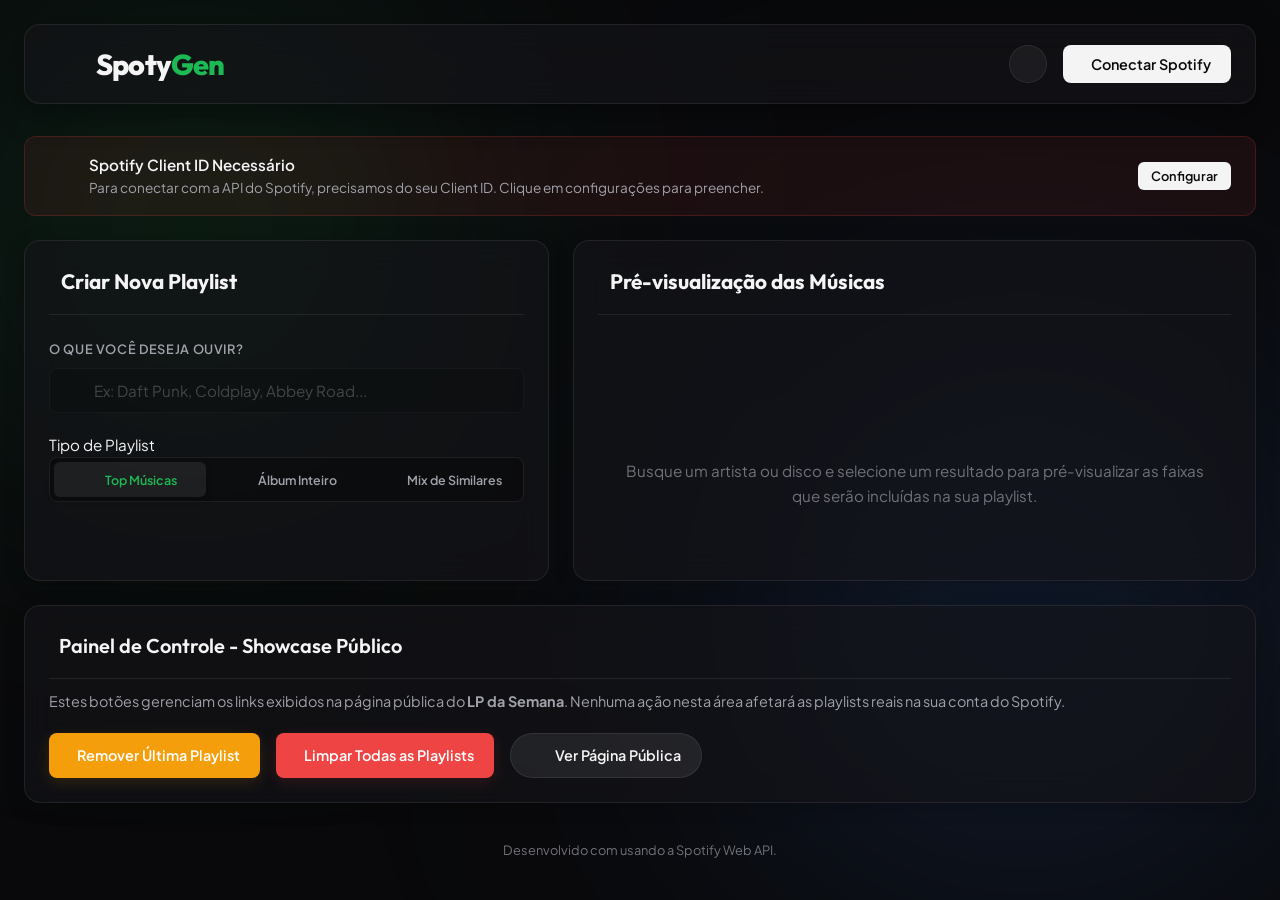
==== gerador.html @ fd851d61 "Rename showcase to index.html (public) and generator to gerador.html (private) and adjust URLs for c" ====
<!DOCTYPE html>
<html lang="pt-BR">
<head>
    <meta charset="UTF-8">
    <meta name="viewport" content="width=device-width, initial-scale=1.0">
    <title>Spotify Playlist Generator - Smart AI Music Curator</title>
    <meta name="description" content="Crie playlists incríveis no seu Spotify baseadas em seus artistas, cantores e discos favoritos com um clique.">
    <!-- Google Fonts -->
    <link rel="preconnect" href="https://fonts.googleapis.com">
    <link rel="preconnect" href="https://fonts.gstatic.com" crossorigin>
    <link href="https://fonts.googleapis.com/css2?family=Outfit:wght@300;400;500;600;700;800&family=Plus+Jakarta+Sans:wght@300;400;500;600;700;800&display=swap" rel="stylesheet">
    <!-- Lucide Icons (for beautiful icons) -->
    <script src="https://unpkg.com/lucide@latest"></script>
    <link rel="stylesheet" href="style.css">
</head>
<body>
    <!-- Background glowing auras -->
    <div class="glow-auras">
        <div class="aura aura-1"></div>
        <div class="aura aura-2"></div>
    </div>

    <div class="app-container">
        <!-- Header -->
        <header class="app-header">
            <div class="logo-area">
                <i data-lucide="music-4" class="spotify-green-text icon-logo"></i>
                <h1>Spoty<span>Gen</span></h1>
            </div>
            
            <div class="header-actions">
                <button id="btn-settings" class="btn-icon" title="Configurações do Client ID">
                    <i data-lucide="settings"></i>
                </button>
                <div id="user-profile" class="user-profile hidden">
                    <img id="user-avatar" src="" alt="Avatar" class="avatar">
                    <div class="user-info-text" style="display: flex; flex-direction: column; line-height: 1.2;">
                        <span id="user-name" style="font-weight: 600; font-size: 0.85rem;">Nome do Usuário</span>
                        <span id="user-email" style="font-size: 0.7rem; color: var(--text-muted);">email@exemplo.com</span>
                    </div>
                    <button id="btn-logout" class="btn-secondary btn-sm">Sair</button>
                </div>
                <button id="btn-login" class="btn-primary">
                    <i data-lucide="log-in"></i> Conectar Spotify
                </button>
            </div>
        </header>

        <!-- Main Content -->
        <main class="main-content">
            <!-- Setup & Config ID Alert Banner if not configured -->
            <div id="setup-banner" class="banner hidden">
                <div class="banner-content">
                    <i data-lucide="alert-circle" class="banner-icon"></i>
                    <div>
                        <h3>Spotify Client ID Necessário</h3>
                        <p>Para conectar com a API do Spotify, precisamos do seu Client ID. Clique em configurações para preencher.</p>
                    </div>
                </div>
                <button id="btn-setup-now" class="btn-primary btn-sm">Configurar</button>
            </div>

            <!-- Dashboard Grid -->
            <div class="dashboard-grid">
                <!-- Search & Options Panel -->
                <section class="panel glass-panel search-panel">
                    <div class="panel-header">
                        <i data-lucide="sparkles" class="spotify-green-text"></i>
                        <h2>Criar Nova Playlist</h2>
                    </div>

                    <div class="form-group">
                        <label for="search-input">O que você deseja ouvir?</label>
                        <div class="search-box">
                            <i data-lucide="search" class="search-icon"></i>
                            <input type="text" id="search-input" placeholder="Ex: Daft Punk, Coldplay, Abbey Road..." autocomplete="off" disabled>
                        </div>
                    </div>

                    <div class="options-group">
                        <label>Tipo de Playlist</label>
                        <div class="tabs">
                            <button class="tab-btn active" data-type="artist-top">
                                <i data-lucide="user"></i> Top Músicas
                            </button>
                            <button class="tab-btn" data-type="album">
                                <i data-lucide="disc"></i> Álbum Inteiro
                            </button>
                            <button class="tab-btn" data-type="artist-mix">
                                <i data-lucide="shuffle"></i> Mix de Similares
                            </button>
                        </div>
                    </div>

                    <div id="search-results-container" class="search-results-container hidden">
                        <label>Resultados da Busca</label>
                        <div id="search-results" class="search-results-list">
                            <!-- JS will populate results here -->
                        </div>
                    </div>

                    <div class="playlist-settings-group hidden" id="playlist-meta-settings">
                        <div class="form-group">
                            <label for="playlist-title">Nome da Playlist</label>
                            <input type="text" id="playlist-title" placeholder="Minha Playlist Gerada">
                        </div>
                        <div class="form-group">
                            <label for="playlist-desc">Descrição</label>
                            <textarea id="playlist-desc" rows="2" placeholder="Playlist criada automaticamente pelo SpotyGen."></textarea>
                        </div>
                        <button id="btn-generate-playlist" class="btn-success btn-full">
                            <i data-lucide="plus-circle"></i> Criar no Spotify
                        </button>
                    </div>
                </section>

                <!-- Preview Panel -->
                <section class="panel glass-panel preview-panel">
                    <div class="panel-header">
                        <i data-lucide="list-music" class="spotify-green-text"></i>
                        <h2>Pré-visualização das Músicas</h2>
                    </div>
                    
                    <div id="preview-placeholder" class="preview-placeholder">
                        <i data-lucide="music" class="placeholder-icon"></i>
                        <p>Busque um artista ou disco e selecione um resultado para pré-visualizar as faixas que serão incluídas na sua playlist.</p>
                    </div>

                    <div id="preview-content" class="preview-content hidden">
                        <div class="selected-item-card">
                            <img id="selected-item-img" src="" alt="Capa">
                            <div class="selected-item-info">
                                <span class="badge" id="selected-item-badge">Artista</span>
                                <h3 id="selected-item-title">Nome do Artista</h3>
                                <p id="selected-item-subtitle">Subtítulo ou info extra</p>
                            </div>
                        </div>

                        <div class="tracklist-container">
                            <div class="tracklist-header">
                                <span class="col-num">#</span>
                                <span class="col-title">Título</span>
                                <span class="col-album">Álbum</span>
                                <span class="col-duration"><i data-lucide="clock" class="icon-sm"></i></span>
                            </div>
                            <div id="track-list" class="track-list">
                                <!-- Track rows populated by JS -->
                            </div>
                        </div>
                </section>
            </div>

            <!-- Painel de Gerenciamento do Showcase Público -->
            <section class="panel glass-panel admin-panel" style="margin-top: 24px; padding: 24px;">
                <div class="panel-header" style="margin-bottom: 12px; display: flex; align-items: center; gap: 10px;">
                    <i data-lucide="lock" class="spotify-green-text"></i>
                    <h2 style="font-size: 1.25rem; font-weight: 600; margin: 0;">Painel de Controle - Showcase Público</h2>
                </div>
                <p style="color: var(--text-secondary); font-size: 0.9rem; margin-bottom: 20px; line-height: 1.5;">
                    Estes botões gerenciam os links exibidos na página pública do <strong>LP da Semana</strong>. Nenhuma ação nesta área afetará as playlists reais na sua conta do Spotify.
                </p>
                <div class="admin-actions" style="display: flex; gap: 16px; flex-wrap: wrap;">
                    <button id="btn-remove-last" class="btn-warning">
                        <i data-lucide="trash-2" class="icon-sm"></i> Remover Última Playlist
                    </button>
                    <button id="btn-clear-all" class="btn-danger">
                        <i data-lucide="alert-triangle" class="icon-sm"></i> Limpar Todas as Playlists
                    </button>
                    <a href="./" target="_blank" class="btn-secondary" style="text-decoration: none; display: inline-flex; align-items: center; justify-content: center; gap: 8px; font-weight: 600; padding: 10px 20px; border-radius: 500px; font-size: 0.9rem;">
                        <i data-lucide="external-link" style="width: 16px; height: 16px;"></i> Ver Página Pública
                    </a>
                </div>
            </section>
        </main>

        <!-- Footer -->
        <footer class="app-footer">
            <p>Desenvolvido com <i data-lucide="heart" class="heart-icon"></i> usando a Spotify Web API.</p>
        </footer>
    </div>

    <!-- Client ID Settings Modal -->
    <div id="settings-modal" class="modal-overlay hidden">
        <div class="modal glass-panel">
            <div class="modal-header">
                <h2>Configurações de Conexão</h2>
                <button id="btn-close-modal" class="btn-icon-close"><i data-lucide="x"></i></button>
            </div>
            <div class="modal-body">
                <p class="settings-help">Para permitir que o SpotyGen acesse o Spotify, você precisa registrar um App e informar o Client ID.</p>
                
                <div class="step-guide">
                    <h4>Como conseguir o Client ID:</h4>
                    <ol>
                        <li>Acesse o <a href="https://developer.spotify.com/dashboard" target="_blank" rel="noopener">Dashboard de Desenvolvedor do Spotify</a>.</li>
                        <li>Crie um aplicativo (App) com qualquer nome.</li>
                        <li>Nas configurações do App, configure o **Redirect URI** para: <br><code id="uri-display">http://localhost:3000/</code></li>
                        <li>Copie o **Client ID** e cole abaixo.</li>
                    </ol>
                </div>

                <div class="form-group">
                    <label for="client-id-input">Spotify Client ID</label>
                    <input type="text" id="client-id-input" placeholder="Cole seu Client ID aqui">
                </div>
            </div>
            <div class="modal-footer">
                <button id="btn-save-settings" class="btn-success">Salvar Configurações</button>
            </div>
        </div>
    </div>

    <!-- Toast Notifications -->
    <div id="toast-container" class="toast-container"></div>

    <script src="config.js?v=1.1"></script>
    <script src="app.js?v=1.1"></script>
    <script>
        // Initialize Lucide icons
        lucide.createIcons();
    </script>
</body>
</html>
---- style.css ----
/* Modern Reset and Variables */
:root {
    --bg-dark: #09090b;
    --bg-card: rgba(20, 20, 25, 0.65);
    --border-color: rgba(255, 255, 255, 0.08);
    --spotify-green: #1db954;
    --spotify-green-hover: #1ed760;
    --spotify-green-glow: rgba(29, 185, 84, 0.15);
    --text-primary: #f4f4f5;
    --text-secondary: #a1a1aa;
    --text-muted: #71717a;
    --danger: #ef4444;
    --danger-glow: rgba(239, 68, 68, 0.1);
    --success: #10b981;
    --font-heading: 'Outfit', sans-serif;
    --font-body: 'Plus Jakarta Sans', sans-serif;
    --transition-smooth: all 0.3s cubic-bezier(0.4, 0, 0.2, 1);
    --blur-strength: 16px;
}

* {
    box-sizing: border-box;
    margin: 0;
    padding: 0;
}

body {
    background-color: var(--bg-dark);
    color: var(--text-primary);
    font-family: var(--font-body);
    font-size: 0.95rem;
    line-height: 1.6;
    overflow-x: hidden;
    min-height: 100vh;
}

/* Glowing Background Auras */
.glow-auras {
    position: fixed;
    top: 0;
    left: 0;
    width: 100vw;
    height: 100vh;
    z-index: -1;
    overflow: hidden;
    pointer-events: none;
}

.aura {
    position: absolute;
    border-radius: 50%;
    filter: blur(140px);
    opacity: 0.25;
    mix-blend-mode: screen;
    animation: pulse 12s infinite alternate;
}

.aura-1 {
    top: -10%;
    left: -10%;
    width: 50vw;
    height: 50vw;
    background: radial-gradient(circle, var(--spotify-green) 0%, rgba(29, 185, 84, 0) 70%);
}

.aura-2 {
    bottom: -10%;
    right: -10%;
    width: 60vw;
    height: 60vw;
    background: radial-gradient(circle, #3b82f6 0%, rgba(59, 130, 246, 0) 70%);
    animation-delay: -6s;
}

@keyframes pulse {
    0% {
        transform: scale(1) translate(0, 0);
        opacity: 0.2;
    }
    100% {
        transform: scale(1.15) translate(5%, 5%);
        opacity: 0.35;
    }
}

/* App Container */
.app-container {
    max-width: 1300px;
    margin: 0 auto;
    padding: 1.5rem;
    display: flex;
    flex-direction: column;
    min-height: 100vh;
}

/* Header */
.app-header {
    display: flex;
    justify-content: space-between;
    align-items: center;
    padding: 1rem 1.5rem;
    background: var(--bg-card);
    border: 1px solid var(--border-color);
    backdrop-filter: blur(var(--blur-strength));
    border-radius: 16px;
    margin-bottom: 2rem;
    box-shadow: 0 8px 32px 0 rgba(0, 0, 0, 0.37);
}

.logo-area {
    display: flex;
    align-items: center;
    gap: 0.75rem;
}

.logo-area h1 {
    font-family: var(--font-heading);
    font-size: 1.8rem;
    font-weight: 800;
    letter-spacing: -0.03em;
}

.logo-area h1 span {
    color: var(--spotify-green);
}

.icon-logo {
    width: 2.2rem;
    height: 2.2rem;
    filter: drop-shadow(0 0 8px rgba(29, 185, 84, 0.4));
}

.header-actions {
    display: flex;
    align-items: center;
    gap: 1rem;
}

/* User Profile */
.user-profile {
    display: flex;
    align-items: center;
    gap: 0.75rem;
    background: rgba(255, 255, 255, 0.05);
    padding: 0.5rem 1rem;
    border-radius: 50px;
    border: 1px solid var(--border-color);
}

.avatar {
    width: 28px;
    height: 28px;
    border-radius: 50%;
    object-fit: cover;
    border: 1px solid var(--spotify-green);
}

#user-name {
    font-weight: 500;
    font-size: 0.85rem;
}

/* Buttons */
button {
    font-family: var(--font-body);
    font-weight: 600;
    border: none;
    border-radius: 8px;
    cursor: pointer;
    transition: var(--transition-smooth);
    display: inline-flex;
    align-items: center;
    justify-content: center;
    gap: 0.5rem;
}

.btn-primary {
    background-color: var(--text-primary);
    color: var(--bg-dark);
    padding: 0.65rem 1.25rem;
    font-size: 0.9rem;
}

.btn-primary:hover {
    transform: translateY(-2px);
    box-shadow: 0 4px 12px rgba(255, 255, 255, 0.15);
}

.btn-secondary {
    background-color: rgba(255, 255, 255, 0.08);
    color: var(--text-primary);
    padding: 0.5rem 1rem;
    font-size: 0.85rem;
    border: 1px solid var(--border-color);
}

.btn-secondary:hover {
    background-color: rgba(255, 255, 255, 0.15);
}

.btn-success {
    background-color: var(--spotify-green);
    color: #fff;
    padding: 0.75rem 1.5rem;
    font-size: 0.95rem;
    box-shadow: 0 4px 15px var(--spotify-green-glow);
}

.btn-success:hover {
    background-color: var(--spotify-green-hover);
    transform: translateY(-2px);
    box-shadow: 0 6px 20px rgba(29, 185, 84, 0.4);
}

.btn-warning {
    background-color: #f59e0b;
    color: #fff;
    padding: 0.65rem 1.25rem;
    font-size: 0.9rem;
    box-shadow: 0 4px 15px rgba(245, 158, 11, 0.15);
}

.btn-warning:hover {
    background-color: #d97706;
    transform: translateY(-2px);
    box-shadow: 0 6px 20px rgba(245, 158, 11, 0.3);
}

.btn-danger {
    background-color: #ef4444;
    color: #fff;
    padding: 0.65rem 1.25rem;
    font-size: 0.9rem;
    box-shadow: 0 4px 15px rgba(239, 68, 68, 0.15);
}

.btn-danger:hover {
    background-color: #dc2626;
    transform: translateY(-2px);
    box-shadow: 0 6px 20px rgba(239, 68, 68, 0.3);
}


.btn-icon {
    background: rgba(255, 255, 255, 0.05);
    border: 1px solid var(--border-color);
    color: var(--text-primary);
    width: 38px;
    height: 38px;
    border-radius: 50%;
}

.btn-icon:hover {
    background: rgba(255, 255, 255, 0.12);
    color: var(--spotify-green);
}

.btn-sm {
    padding: 0.4rem 0.8rem;
    font-size: 0.8rem;
    border-radius: 6px;
}

.btn-full {
    width: 100%;
    margin-top: 1rem;
}

.btn-icon-close {
    background: none;
    color: var(--text-muted);
}
.btn-icon-close:hover {
    color: var(--text-primary);
}

/* Banner Alert */
.banner {
    display: flex;
    justify-content: space-between;
    align-items: center;
    background: rgba(239, 68, 68, 0.08);
    border: 1px solid rgba(239, 68, 68, 0.2);
    padding: 1rem 1.5rem;
    border-radius: 12px;
    margin-bottom: 1.5rem;
    animation: slideDown 0.4s ease-out;
}

.banner-content {
    display: flex;
    align-items: center;
    gap: 1rem;
}

.banner-icon {
    color: var(--danger);
    width: 24px;
    height: 24px;
}

.banner h3 {
    font-size: 0.95rem;
    font-weight: 600;
}

.banner p {
    font-size: 0.85rem;
    color: var(--text-secondary);
}

/* Dashboard Grid */
.dashboard-grid {
    display: grid;
    grid-template-columns: 1fr 1.3fr;
    gap: 1.5rem;
    flex-grow: 1;
}

@media (max-width: 900px) {
    .dashboard-grid {
        grid-template-columns: 1fr;
    }
}

/* Panels */
.panel {
    border-radius: 16px;
    border: 1px solid var(--border-color);
    padding: 1.5rem;
    display: flex;
    flex-direction: column;
    box-shadow: 0 4px 20px rgba(0, 0, 0, 0.2);
}

.glass-panel {
    background: var(--bg-card);
    backdrop-filter: blur(var(--blur-strength));
}

.panel-header {
    display: flex;
    align-items: center;
    gap: 0.75rem;
    margin-bottom: 1.5rem;
    border-bottom: 1px solid var(--border-color);
    padding-bottom: 1rem;
}

.panel-header h2 {
    font-family: var(--font-heading);
    font-size: 1.3rem;
    font-weight: 700;
}

/* Forms */
.form-group {
    display: flex;
    flex-direction: column;
    gap: 0.5rem;
    margin-bottom: 1.25rem;
}

.form-group label {
    font-size: 0.8rem;
    text-transform: uppercase;
    letter-spacing: 0.05em;
    font-weight: 600;
    color: var(--text-secondary);
}

input[type="text"], textarea {
    background: rgba(0, 0, 0, 0.3);
    border: 1px solid var(--border-color);
    color: var(--text-primary);
    padding: 0.75rem 1rem;
    border-radius: 8px;
    font-family: var(--font-body);
    font-size: 0.95rem;
    outline: none;
    transition: var(--transition-smooth);
    width: 100%;
}

input[type="text"]:focus, textarea:focus {
    border-color: var(--spotify-green);
    box-shadow: 0 0 10px rgba(29, 185, 84, 0.2);
}

input:disabled, textarea:disabled {
    opacity: 0.5;
    cursor: not-allowed;
}

/* Search Box */
.search-box {
    position: relative;
    display: flex;
    align-items: center;
}

.search-icon {
    position: absolute;
    left: 1rem;
    color: var(--text-muted);
    pointer-events: none;
    width: 18px;
    height: 18px;
}

.search-box input {
    padding-left: 2.75rem !important;
}

/* Tabs */
.tabs {
    display: grid;
    grid-template-columns: repeat(3, 1fr);
    background: rgba(0, 0, 0, 0.3);
    border: 1px solid var(--border-color);
    border-radius: 8px;
    padding: 0.25rem;
    gap: 0.25rem;
}

.tab-btn {
    padding: 0.6rem 0.5rem;
    font-size: 0.78rem;
    font-weight: 600;
    border-radius: 6px;
    color: var(--text-secondary);
    background: transparent;
}

.tab-btn i {
    width: 14px;
    height: 14px;
}

.tab-btn:hover {
    color: var(--text-primary);
    background: rgba(255, 255, 255, 0.03);
}

.tab-btn.active {
    background: rgba(255, 255, 255, 0.08);
    color: var(--spotify-green);
    box-shadow: 0 2px 8px rgba(0,0,0,0.2);
}

/* Search Results */
.search-results-container {
    margin-top: 1.25rem;
    flex-grow: 1;
    display: flex;
    flex-direction: column;
    min-height: 180px;
    max-height: 280px;
}

.search-results-list {
    margin-top: 0.5rem;
    background: rgba(0, 0, 0, 0.2);
    border: 1px solid var(--border-color);
    border-radius: 8px;
    overflow-y: auto;
    flex-grow: 1;
}

.search-item {
    display: flex;
    align-items: center;
    gap: 0.75rem;
    padding: 0.65rem 0.85rem;
    cursor: pointer;
    border-bottom: 1px solid rgba(255,255,255,0.03);
    transition: var(--transition-smooth);
}

.search-item:last-child {
    border-bottom: none;
}

.search-item:hover {
    background: rgba(255, 255, 255, 0.05);
}

.search-item.selected {
    background: rgba(29, 185, 84, 0.08);
    border-left: 3px solid var(--spotify-green);
}

.search-item-img {
    width: 40px;
    height: 40px;
    border-radius: 4px;
    object-fit: cover;
}

.search-item-info {
    display: flex;
    flex-direction: column;
    overflow: hidden;
}

.search-item-title {
    font-weight: 600;
    font-size: 0.85rem;
    white-space: nowrap;
    overflow: hidden;
    text-overflow: ellipsis;
}

.search-item-sub {
    font-size: 0.75rem;
    color: var(--text-muted);
}

/* Playlist Settings */
.playlist-settings-group {
    margin-top: 1.5rem;
    border-top: 1px solid var(--border-color);
    padding-top: 1.5rem;
    animation: fadeIn 0.4s ease-out;
}

/* Preview Placeholder */
.preview-placeholder {
    display: flex;
    flex-direction: column;
    align-items: center;
    justify-content: center;
    text-align: center;
    padding: 3rem 1.5rem;
    color: var(--text-muted);
    flex-grow: 1;
    gap: 1rem;
}

.placeholder-icon {
    width: 3.5rem;
    height: 3.5rem;
    stroke-width: 1.2;
    opacity: 0.5;
}

/* Preview Content */
.preview-content {
    display: flex;
    flex-direction: column;
    flex-grow: 1;
    overflow: hidden;
}

.selected-item-card {
    display: flex;
    gap: 1.25rem;
    background: rgba(0, 0, 0, 0.2);
    border: 1px solid var(--border-color);
    padding: 1rem;
    border-radius: 12px;
    margin-bottom: 1.5rem;
    align-items: center;
}

#selected-item-img {
    width: 80px;
    height: 80px;
    border-radius: 8px;
    object-fit: cover;
    box-shadow: 0 4px 15px rgba(0,0,0,0.4);
}

.selected-item-info {
    display: flex;
    flex-direction: column;
    gap: 0.25rem;
}

.badge {
    background: var(--spotify-green-glow);
    color: var(--spotify-green);
    border: 1px solid rgba(29, 185, 84, 0.2);
    padding: 0.15rem 0.5rem;
    border-radius: 50px;
    font-size: 0.7rem;
    font-weight: 700;
    align-self: flex-start;
    text-transform: uppercase;
}

#selected-item-title {
    font-size: 1.15rem;
    font-weight: 700;
    font-family: var(--font-heading);
}

#selected-item-subtitle {
    font-size: 0.85rem;
    color: var(--text-secondary);
}

/* Tracklist */
.tracklist-container {
    flex-grow: 1;
    display: flex;
    flex-direction: column;
    overflow-y: auto;
    max-height: 480px;
}

.tracklist-header {
    display: grid;
    grid-template-columns: 40px 1fr 1fr 60px;
    padding: 0.5rem 0.75rem;
    border-bottom: 1px solid var(--border-color);
    color: var(--text-muted);
    font-size: 0.75rem;
    text-transform: uppercase;
    font-weight: 700;
    letter-spacing: 0.05em;
}

.track-list {
    display: flex;
    flex-direction: column;
    margin-top: 0.5rem;
}

.track-row {
    display: grid;
    grid-template-columns: 40px 1fr 1fr 60px;
    padding: 0.65rem 0.75rem;
    align-items: center;
    border-radius: 6px;
    transition: var(--transition-smooth);
}

.track-row:hover {
    background: rgba(255, 255, 255, 0.03);
}

.track-index {
    color: var(--text-muted);
    font-size: 0.85rem;
}

.track-title-cell {
    display: flex;
    flex-direction: column;
    overflow: hidden;
    padding-right: 1rem;
}

.track-title {
    font-weight: 600;
    font-size: 0.85rem;
    color: var(--text-primary);
    white-space: nowrap;
    overflow: hidden;
    text-overflow: ellipsis;
}

.track-artist {
    font-size: 0.75rem;
    color: var(--text-muted);
    white-space: nowrap;
    overflow: hidden;
    text-overflow: ellipsis;
}

.track-album {
    font-size: 0.8rem;
    color: var(--text-secondary);
    white-space: nowrap;
    overflow: hidden;
    text-overflow: ellipsis;
}

.track-duration {
    font-size: 0.8rem;
    color: var(--text-muted);
    text-align: right;
    padding-right: 0.5rem;
}

/* Modal Overlay */
.modal-overlay {
    position: fixed;
    top: 0;
    left: 0;
    width: 100vw;
    height: 100vh;
    background: rgba(0, 0, 0, 0.6);
    backdrop-filter: blur(8px);
    display: flex;
    align-items: center;
    justify-content: center;
    z-index: 1000;
    opacity: 1;
    transition: var(--transition-smooth);
}

.modal {
    width: 100%;
    max-width: 500px;
    margin: 1.5rem;
    animation: scaleUp 0.3s cubic-bezier(0.34, 1.56, 0.64, 1);
}

.modal-header {
    display: flex;
    justify-content: space-between;
    align-items: center;
    margin-bottom: 1.25rem;
    border-bottom: 1px solid var(--border-color);
    padding-bottom: 1rem;
}

.modal-header h2 {
    font-family: var(--font-heading);
    font-size: 1.25rem;
}

.settings-help {
    font-size: 0.85rem;
    color: var(--text-secondary);
    margin-bottom: 1rem;
}

.step-guide {
    background: rgba(0,0,0,0.25);
    border: 1px solid var(--border-color);
    padding: 1rem;
    border-radius: 8px;
    font-size: 0.8rem;
    margin-bottom: 1.25rem;
}

.step-guide h4 {
    margin-bottom: 0.5rem;
    color: var(--text-primary);
}

.step-guide ol {
    padding-left: 1.25rem;
    display: flex;
    flex-direction: column;
    gap: 0.4rem;
    color: var(--text-secondary);
}

.step-guide code {
    background: rgba(255,255,255,0.08);
    padding: 0.1rem 0.3rem;
    border-radius: 4px;
    color: var(--spotify-green);
    word-break: break-all;
    font-family: monospace;
}

.modal-footer {
    display: flex;
    justify-content: flex-end;
    margin-top: 1.5rem;
    border-top: 1px solid var(--border-color);
    padding-top: 1rem;
}

/* Toasts */
.toast-container {
    position: fixed;
    bottom: 1.5rem;
    right: 1.5rem;
    display: flex;
    flex-direction: column;
    gap: 0.75rem;
    z-index: 2000;
}

.toast {
    display: flex;
    align-items: center;
    gap: 0.75rem;
    background: var(--bg-card);
    border: 1px solid var(--border-color);
    backdrop-filter: blur(12px);
    padding: 0.85rem 1.25rem;
    border-radius: 8px;
    box-shadow: 0 4px 12px rgba(0,0,0,0.3);
    min-width: 250px;
    max-width: 380px;
    animation: slideIn 0.3s cubic-bezier(0.16, 1, 0.3, 1);
}

.toast-success {
    border-left: 4px solid var(--success);
}

.toast-error {
    border-left: 4px solid var(--danger);
}

.toast-message {
    font-size: 0.85rem;
    font-weight: 500;
}

/* Footer */
.app-footer {
    text-align: center;
    padding: 2rem 0 1rem 0;
    color: var(--text-muted);
    font-size: 0.8rem;
    margin-top: auto;
}

.heart-icon {
    width: 12px;
    height: 12px;
    fill: var(--danger);
    color: var(--danger);
    display: inline;
}

/* Helpers */
.spotify-green-text {
    color: var(--spotify-green);
}

.hidden {
    display: none !important;
}

/* Custom Scrollbar */
::-webkit-scrollbar {
    width: 8px;
    height: 8px;
}

::-webkit-scrollbar-track {
    background: transparent;
}

::-webkit-scrollbar-thumb {
    background: rgba(255, 255, 255, 0.1);
    border-radius: 4px;
}

::-webkit-scrollbar-thumb:hover {
    background: rgba(255, 255, 255, 0.2);
}

/* Animations */
@keyframes slideDown {
    from {
        transform: translateY(-20px);
        opacity: 0;
    }
    to {
        transform: translateY(0);
        opacity: 1;
    }
}

@keyframes fadeIn {
    from { opacity: 0; }
    to { opacity: 1; }
}

@keyframes scaleUp {
    from {
        transform: scale(0.95);
        opacity: 0;
    }
    to {
        transform: scale(1);
        opacity: 1;
    }
}

@keyframes slideIn {
    from {
        transform: translateX(100%);
        opacity: 0;
    }
    to {
        transform: translateX(0);
        opacity: 1;
    }
}
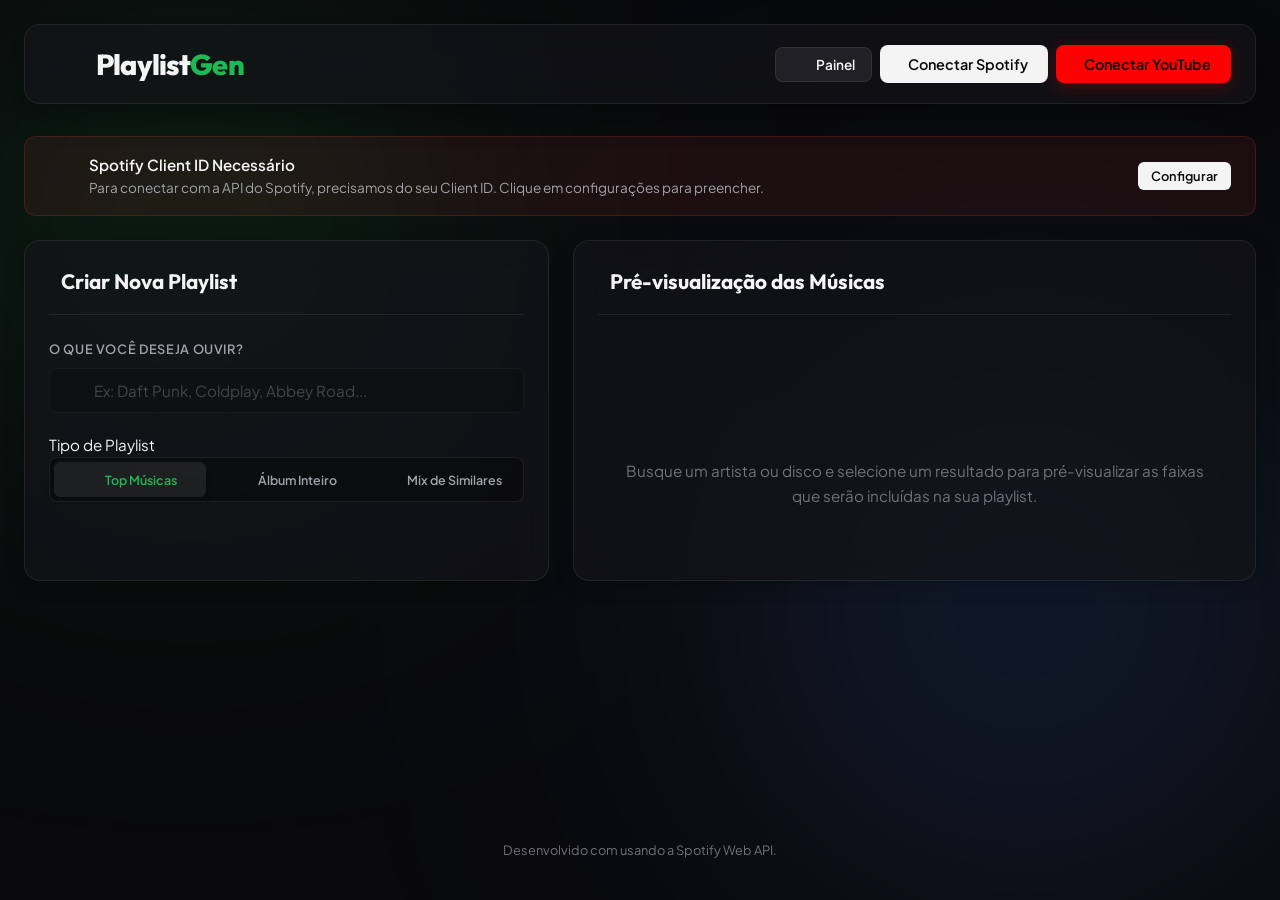
==== commit 24b61411: "Backup: Versão estável com automação Spotify/YouTube e links manuais de Apple Music/Deezer" ====
--- a/gerador.html
+++ b/gerador.html
@@ -25,13 +25,15 @@
         <header class="app-header">
             <div class="logo-area">
                 <i data-lucide="music-4" class="spotify-green-text icon-logo"></i>
-                <h1>Spoty<span>Gen</span></h1>
+                <h1>Playlist<span>Gen</span></h1>
             </div>
             
-            <div class="header-actions">
-                <button id="btn-settings" class="btn-icon" title="Configurações do Client ID">
-                    <i data-lucide="settings"></i>
-                </button>
+            <div class="header-actions" style="display: flex; gap: 8px; flex-wrap: wrap;">
+                <button id="btn-settings" class="btn-secondary" style="display: inline-flex; align-items: center; gap: 8px; font-weight: 600;" title="Configurações & Painel de Controle">
+                    <i data-lucide="sliders" style="width: 16px; height: 16px;"></i> Painel
+                </button>
+                
+                <!-- Spotify profile & login -->
                 <div id="user-profile" class="user-profile hidden">
                     <img id="user-avatar" src="" alt="Avatar" class="avatar">
                     <div class="user-info-text" style="display: flex; flex-direction: column; line-height: 1.2;">
@@ -42,6 +44,18 @@
                 </div>
                 <button id="btn-login" class="btn-primary">
                     <i data-lucide="log-in"></i> Conectar Spotify
+                </button>
+
+                <!-- YouTube profile & login -->
+                <div id="youtube-profile" class="user-profile hidden" style="border-color: rgba(255, 0, 0, 0.2);">
+                    <i data-lucide="play" style="color: #ff0000; width: 16px; height: 16px; fill: #ff0000;"></i>
+                    <div class="user-info-text" style="display: flex; flex-direction: column; line-height: 1.2;">
+                        <span id="youtube-user-name" style="font-weight: 600; font-size: 0.85rem;">YouTube Ativo</span>
+                    </div>
+                    <button id="btn-logout-youtube" class="btn-secondary btn-sm">Sair</button>
+                </div>
+                <button id="btn-login-youtube" class="btn-primary" style="background-color: #ff0000; border-color: #ff0000; box-shadow: 0 4px 15px rgba(255, 0, 0, 0.25);">
+                    <i data-lucide="play"></i> Conectar YouTube
                 </button>
             </div>
         </header>
@@ -106,10 +120,36 @@
                         </div>
                         <div class="form-group">
                             <label for="playlist-desc">Descrição</label>
-                            <textarea id="playlist-desc" rows="2" placeholder="Playlist criada automaticamente pelo SpotyGen."></textarea>
-                        </div>
+                            <textarea id="playlist-desc" rows="2" placeholder="Playlist criada automaticamente pelo PlaylistGen."></textarea>
+                        </div>
+                        
+                        <!-- Multi-platform Optional Links -->
+                        <div class="form-group">
+                            <label for="playlist-youtube-url">Link do YouTube Music (Opcional)</label>
+                            <div class="input-with-icon">
+                                <i data-lucide="play-circle" class="input-icon"></i>
+                                <input type="url" id="playlist-youtube-url" placeholder="https://music.youtube.com/playlist?list=...">
+                            </div>
+                        </div>
+                        
+                        <div class="form-group">
+                            <label for="playlist-apple-url">Link do Apple Music (Opcional)</label>
+                            <div class="input-with-icon">
+                                <i data-lucide="music-2" class="input-icon"></i>
+                                <input type="url" id="playlist-apple-url" placeholder="https://music.apple.com/us/playlist/...">
+                            </div>
+                        </div>
+
+                        <div class="form-group">
+                            <label for="playlist-deezer-url">Link do Deezer (Opcional)</label>
+                            <div class="input-with-icon">
+                                <i data-lucide="heart" class="input-icon"></i>
+                                <input type="url" id="playlist-deezer-url" placeholder="https://www.deezer.com/playlist/...">
+                            </div>
+                        </div>
+
                         <button id="btn-generate-playlist" class="btn-success btn-full">
-                            <i data-lucide="plus-circle"></i> Criar no Spotify
+                            <i data-lucide="plus-circle"></i> Criar & Publicar LP
                         </button>
                     </div>
                 </section>
@@ -150,27 +190,6 @@
                 </section>
             </div>
 
-            <!-- Painel de Gerenciamento do Showcase Público -->
-            <section class="panel glass-panel admin-panel" style="margin-top: 24px; padding: 24px;">
-                <div class="panel-header" style="margin-bottom: 12px; display: flex; align-items: center; gap: 10px;">
-                    <i data-lucide="lock" class="spotify-green-text"></i>
-                    <h2 style="font-size: 1.25rem; font-weight: 600; margin: 0;">Painel de Controle - Showcase Público</h2>
-                </div>
-                <p style="color: var(--text-secondary); font-size: 0.9rem; margin-bottom: 20px; line-height: 1.5;">
-                    Estes botões gerenciam os links exibidos na página pública do <strong>LP da Semana</strong>. Nenhuma ação nesta área afetará as playlists reais na sua conta do Spotify.
-                </p>
-                <div class="admin-actions" style="display: flex; gap: 16px; flex-wrap: wrap;">
-                    <button id="btn-remove-last" class="btn-warning">
-                        <i data-lucide="trash-2" class="icon-sm"></i> Remover Última Playlist
-                    </button>
-                    <button id="btn-clear-all" class="btn-danger">
-                        <i data-lucide="alert-triangle" class="icon-sm"></i> Limpar Todas as Playlists
-                    </button>
-                    <a href="./" target="_blank" class="btn-secondary" style="text-decoration: none; display: inline-flex; align-items: center; justify-content: center; gap: 8px; font-weight: 600; padding: 10px 20px; border-radius: 500px; font-size: 0.9rem;">
-                        <i data-lucide="external-link" style="width: 16px; height: 16px;"></i> Ver Página Pública
-                    </a>
-                </div>
-            </section>
         </main>
 
         <!-- Footer -->
@@ -179,33 +198,72 @@
         </footer>
     </div>
 
-    <!-- Client ID Settings Modal -->
+    <!-- Settings Modal (Tabbed) -->
     <div id="settings-modal" class="modal-overlay hidden">
         <div class="modal glass-panel">
             <div class="modal-header">
-                <h2>Configurações de Conexão</h2>
+                <h2>Painel do Sistema</h2>
                 <button id="btn-close-modal" class="btn-icon-close"><i data-lucide="x"></i></button>
             </div>
-            <div class="modal-body">
-                <p class="settings-help">Para permitir que o SpotyGen acesse o Spotify, você precisa registrar um App e informar o Client ID.</p>
-                
-                <div class="step-guide">
-                    <h4>Como conseguir o Client ID:</h4>
-                    <ol>
-                        <li>Acesse o <a href="https://developer.spotify.com/dashboard" target="_blank" rel="noopener">Dashboard de Desenvolvedor do Spotify</a>.</li>
-                        <li>Crie um aplicativo (App) com qualquer nome.</li>
-                        <li>Nas configurações do App, configure o **Redirect URI** para: <br><code id="uri-display">http://localhost:3000/</code></li>
-                        <li>Copie o **Client ID** e cole abaixo.</li>
-                    </ol>
-                </div>
-
-                <div class="form-group">
-                    <label for="client-id-input">Spotify Client ID</label>
-                    <input type="text" id="client-id-input" placeholder="Cole seu Client ID aqui">
-                </div>
-            </div>
-            <div class="modal-footer">
-                <button id="btn-save-settings" class="btn-success">Salvar Configurações</button>
+            
+            <!-- Modal Tabs -->
+            <div class="modal-tabs">
+                <button class="modal-tab-btn active" data-tab="connections">
+                    <i data-lucide="link-2"></i> Conexões
+                </button>
+                <button class="modal-tab-btn" data-tab="showcase">
+                    <i data-lucide="sliders"></i> Showcase Público
+                </button>
+            </div>
+
+            <!-- Tab: Connections -->
+            <div id="tab-connections" class="modal-tab-content">
+                <div class="modal-body">
+                    <p class="settings-help">Para permitir que o PlaylistGen acesse o Spotify, você precisa registrar um App e informar o Client ID.</p>
+                    
+                    <div class="step-guide">
+                        <h4>Como conseguir o Client ID:</h4>
+                        <ol>
+                            <li>Acesse o <a href="https://developer.spotify.com/dashboard" target="_blank" rel="noopener">Dashboard de Desenvolvedor do Spotify</a>.</li>
+                            <li>Crie um aplicativo (App) com qualquer nome.</li>
+                            <li>Nas configurações do App, configure o **Redirect URI** para: <br><code id="uri-display">http://localhost:3000/</code></li>
+                            <li>Copie o **Client ID** e cole abaixo.</li>
+                        </ol>
+                    </div>
+
+                    <div class="form-group">
+                        <label for="client-id-input">Spotify Client ID</label>
+                        <input type="text" id="client-id-input" placeholder="Cole seu Client ID aqui">
+                    </div>
+
+                    <div class="form-group" style="margin-top: 16px; border-top: 1px solid rgba(255,255,255,0.05); padding-top: 16px;">
+                        <label for="google-client-id-input">Google Client ID (YouTube)</label>
+                        <p class="settings-help" style="margin-bottom: 6px; font-size: 0.75rem;">Para criar playlists no YouTube, ative a <strong>YouTube Data API v3</strong> no Google Cloud Console e configure a redirect URI exatamente para o endereço atual.</p>
+                        <input type="text" id="google-client-id-input" placeholder="Cole seu Google Client ID aqui">
+                    </div>
+                </div>
+                <div class="modal-footer">
+                    <button id="btn-save-settings" class="btn-success">Salvar Configurações</button>
+                </div>
+            </div>
+
+            <!-- Tab: Showcase Management -->
+            <div id="tab-showcase" class="modal-tab-content hidden">
+                <div class="modal-body">
+                    <p class="settings-help">Gerenciamento dos links e LPs exibidos na página pública do <strong>LP da Semana</strong>. Nenhuma ação nesta área afetará as playlists na sua conta do Spotify.</p>
+                    
+                    <div class="admin-actions-modal" style="display: flex; flex-direction: column; gap: 14px; margin-top: 16px;">
+                        <button id="btn-remove-last" class="btn-warning btn-full">
+                            <i data-lucide="trash-2" class="icon-sm"></i> Remover Última Playlist
+                        </button>
+                        <button id="btn-clear-all" class="btn-danger btn-full">
+                            <i data-lucide="alert-triangle" class="icon-sm"></i> Limpar Todas as Playlists
+                        </button>
+                        <a href="./" target="_blank" class="btn-secondary btn-full" style="text-decoration: none; display: inline-flex; align-items: center; justify-content: center; gap: 8px; font-weight: 600; padding: 10px 20px; border-radius: 500px; font-size: 0.9rem;">
+                            <i data-lucide="external-link" style="width: 16px; height: 16px;"></i> Ver Página Pública
+                        </a>
+                    </div>
+                </div>
             </div>
         </div>
     </div>
--- a/style.css
+++ b/style.css
@@ -369,7 +369,7 @@
     color: var(--text-secondary);
 }
 
-input[type="text"], textarea {
+input[type="text"], input[type="url"], textarea {
     background: rgba(0, 0, 0, 0.3);
     border: 1px solid var(--border-color);
     color: var(--text-primary);
@@ -382,9 +382,30 @@
     width: 100%;
 }
 
-input[type="text"]:focus, textarea:focus {
+input[type="text"]:focus, input[type="url"]:focus, textarea:focus {
     border-color: var(--spotify-green);
     box-shadow: 0 0 10px rgba(29, 185, 84, 0.2);
+}
+
+/* Generic Input with Icon Container */
+.input-with-icon {
+    position: relative;
+    display: flex;
+    align-items: center;
+    width: 100%;
+}
+
+.input-with-icon .input-icon {
+    position: absolute;
+    left: 1rem;
+    color: var(--text-muted);
+    pointer-events: none;
+    width: 18px;
+    height: 18px;
+}
+
+.input-with-icon input {
+    padding-left: 2.75rem !important;
 }
 
 input:disabled, textarea:disabled {
@@ -712,14 +733,55 @@
     display: flex;
     justify-content: space-between;
     align-items: center;
-    margin-bottom: 1.25rem;
-    border-bottom: 1px solid var(--border-color);
-    padding-bottom: 1rem;
+    margin-bottom: 1rem;
+    padding-bottom: 0.5rem;
 }
 
 .modal-header h2 {
     font-family: var(--font-heading);
     font-size: 1.25rem;
+}
+
+/* Modal Tabs */
+.modal-tabs {
+    display: flex;
+    border-bottom: 1px solid var(--border-color);
+    gap: 1.5rem;
+    margin-bottom: 1.25rem;
+}
+
+.modal-tab-btn {
+    background: none;
+    border: none;
+    color: var(--text-secondary);
+    font-size: 0.95rem;
+    font-weight: 600;
+    padding: 0.5rem 0.25rem 0.75rem 0.25rem;
+    cursor: pointer;
+    transition: var(--transition-smooth);
+    border-bottom: 2px solid transparent;
+    display: flex;
+    align-items: center;
+    gap: 0.5rem;
+}
+
+.modal-tab-btn:hover {
+    color: var(--text-primary);
+}
+
+.modal-tab-btn.active {
+    color: var(--spotify-green);
+    border-bottom-color: var(--spotify-green);
+}
+
+.modal-tab-content.hidden {
+    display: none !important;
+}
+
+.btn-full {
+    width: 100%;
+    justify-content: center;
+    display: flex;
 }
 
 .settings-help {
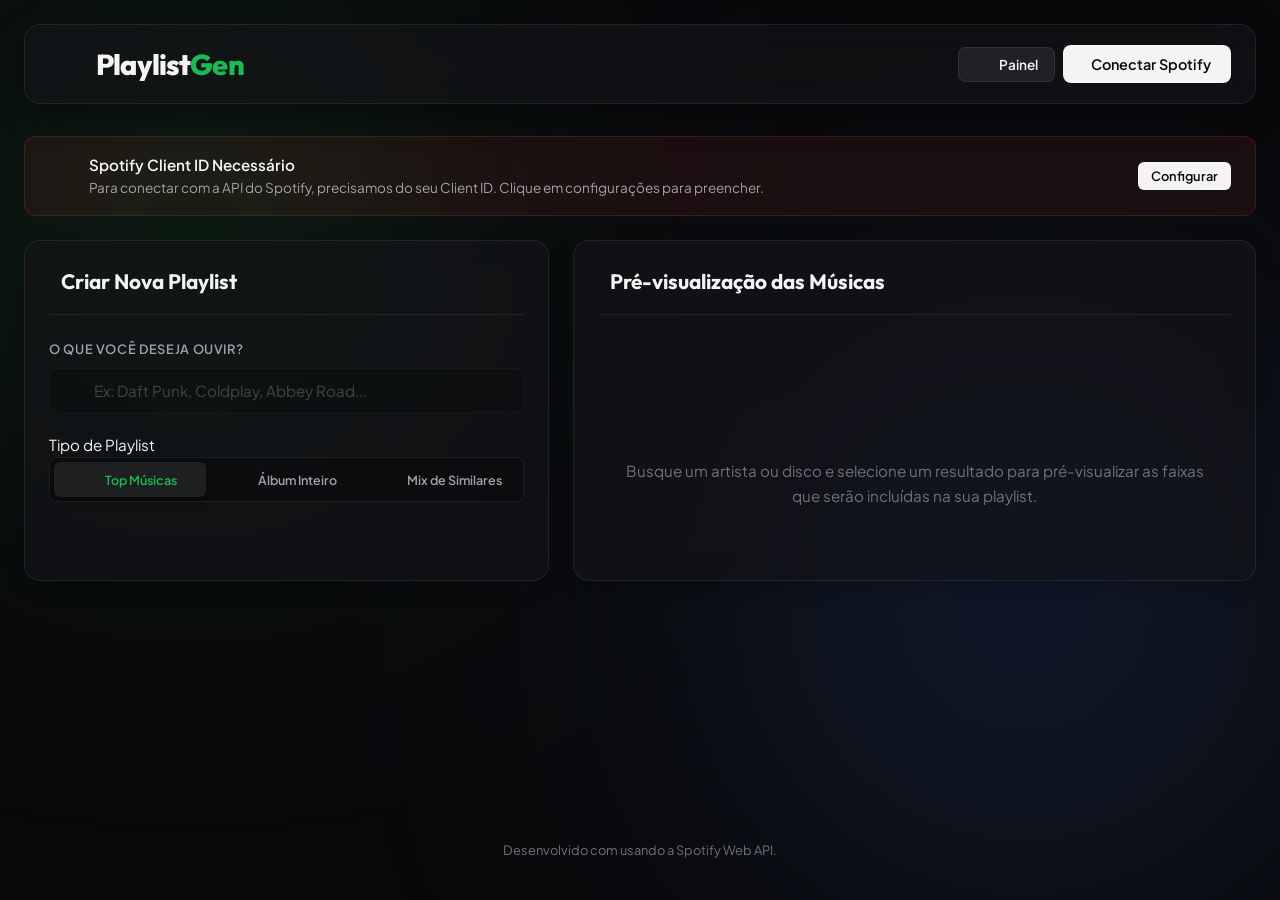
==== commit d5a4b3d0: "feat: simplify streaming link generation, remove Tidal, enhance layout compactness, and update heade" ====
--- a/gerador.html
+++ b/gerador.html
@@ -45,18 +45,6 @@
                 <button id="btn-login" class="btn-primary">
                     <i data-lucide="log-in"></i> Conectar Spotify
                 </button>
-
-                <!-- YouTube profile & login -->
-                <div id="youtube-profile" class="user-profile hidden" style="border-color: rgba(255, 0, 0, 0.2);">
-                    <i data-lucide="play" style="color: #ff0000; width: 16px; height: 16px; fill: #ff0000;"></i>
-                    <div class="user-info-text" style="display: flex; flex-direction: column; line-height: 1.2;">
-                        <span id="youtube-user-name" style="font-weight: 600; font-size: 0.85rem;">YouTube Ativo</span>
-                    </div>
-                    <button id="btn-logout-youtube" class="btn-secondary btn-sm">Sair</button>
-                </div>
-                <button id="btn-login-youtube" class="btn-primary" style="background-color: #ff0000; border-color: #ff0000; box-shadow: 0 4px 15px rgba(255, 0, 0, 0.25);">
-                    <i data-lucide="play"></i> Conectar YouTube
-                </button>
             </div>
         </header>
 
@@ -123,30 +111,7 @@
                             <textarea id="playlist-desc" rows="2" placeholder="Playlist criada automaticamente pelo PlaylistGen."></textarea>
                         </div>
                         
-                        <!-- Multi-platform Optional Links -->
-                        <div class="form-group">
-                            <label for="playlist-youtube-url">Link do YouTube Music (Opcional)</label>
-                            <div class="input-with-icon">
-                                <i data-lucide="play-circle" class="input-icon"></i>
-                                <input type="url" id="playlist-youtube-url" placeholder="https://music.youtube.com/playlist?list=...">
-                            </div>
-                        </div>
-                        
-                        <div class="form-group">
-                            <label for="playlist-apple-url">Link do Apple Music (Opcional)</label>
-                            <div class="input-with-icon">
-                                <i data-lucide="music-2" class="input-icon"></i>
-                                <input type="url" id="playlist-apple-url" placeholder="https://music.apple.com/us/playlist/...">
-                            </div>
-                        </div>
-
-                        <div class="form-group">
-                            <label for="playlist-deezer-url">Link do Deezer (Opcional)</label>
-                            <div class="input-with-icon">
-                                <i data-lucide="heart" class="input-icon"></i>
-                                <input type="url" id="playlist-deezer-url" placeholder="https://www.deezer.com/playlist/...">
-                            </div>
-                        </div>
+                        <!-- Links are now retrieved automatically via Odesli API -->
 
                         <button id="btn-generate-playlist" class="btn-success btn-full">
                             <i data-lucide="plus-circle"></i> Criar & Publicar LP
@@ -234,12 +199,6 @@
                     <div class="form-group">
                         <label for="client-id-input">Spotify Client ID</label>
                         <input type="text" id="client-id-input" placeholder="Cole seu Client ID aqui">
-                    </div>
-
-                    <div class="form-group" style="margin-top: 16px; border-top: 1px solid rgba(255,255,255,0.05); padding-top: 16px;">
-                        <label for="google-client-id-input">Google Client ID (YouTube)</label>
-                        <p class="settings-help" style="margin-bottom: 6px; font-size: 0.75rem;">Para criar playlists no YouTube, ative a <strong>YouTube Data API v3</strong> no Google Cloud Console e configure a redirect URI exatamente para o endereço atual.</p>
-                        <input type="text" id="google-client-id-input" placeholder="Cole seu Google Client ID aqui">
                     </div>
                 </div>
                 <div class="modal-footer">
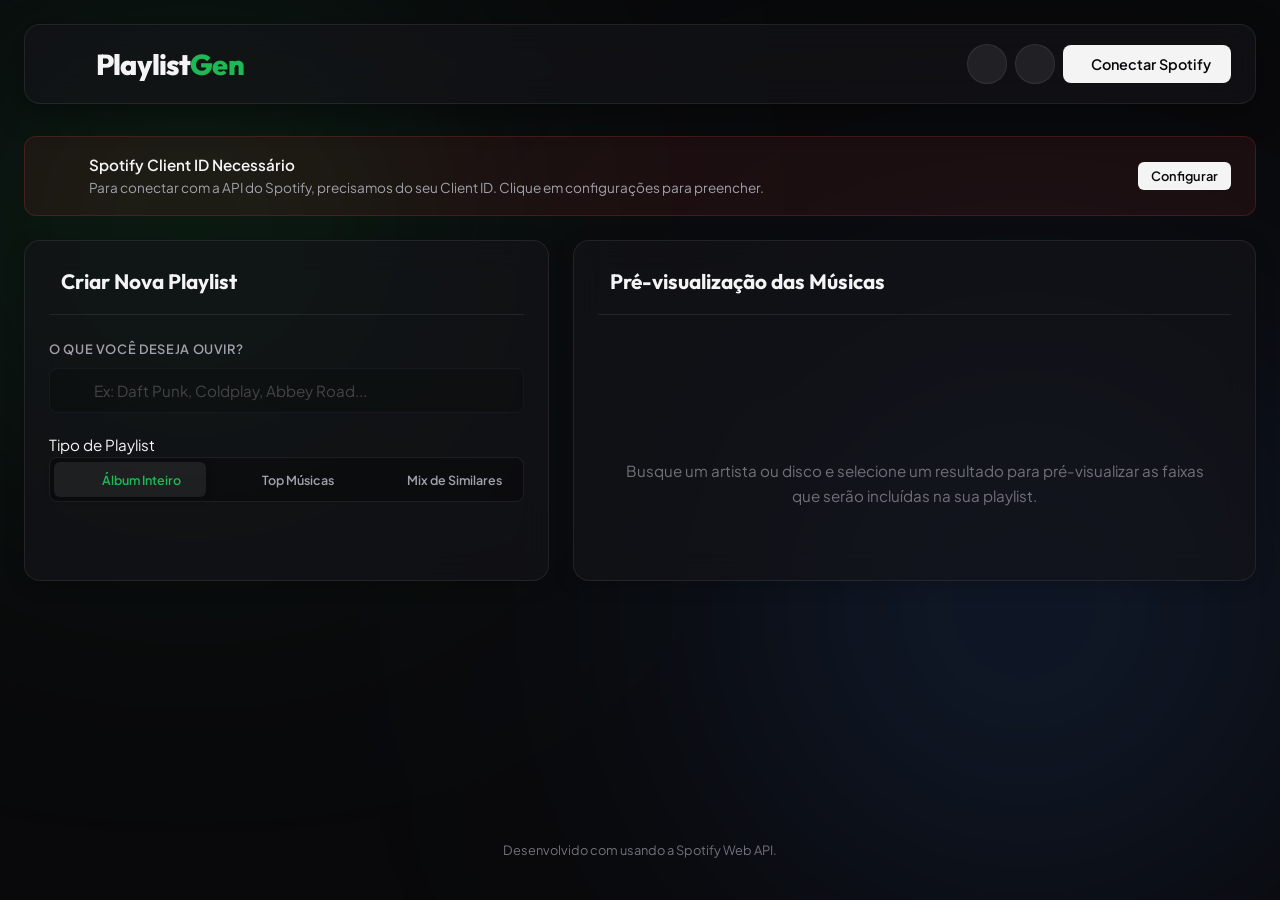
==== commit 4138e209: "Fix CORS and resolve rate limits with backend proxy and direct API fallbacks for Odesli" ====
--- a/gerador.html
+++ b/gerador.html
@@ -28,9 +28,12 @@
                 <h1>Playlist<span>Gen</span></h1>
             </div>
             
-            <div class="header-actions" style="display: flex; gap: 8px; flex-wrap: wrap;">
-                <button id="btn-settings" class="btn-secondary" style="display: inline-flex; align-items: center; gap: 8px; font-weight: 600;" title="Configurações & Painel de Controle">
-                    <i data-lucide="sliders" style="width: 16px; height: 16px;"></i> Painel
+            <div class="header-actions" style="display: flex; gap: 8px; flex-wrap: wrap; align-items: center;">
+                <a href="index.html" class="btn-secondary" style="display: inline-flex; align-items: center; justify-content: center; text-decoration: none; border-radius: 50%; width: 40px; height: 40px; padding: 0; transition: var(--transition-smooth); cursor: pointer;" title="Ir para a página principal (LP da Semana)">
+                    <i data-lucide="home" style="width: 18px; height: 18px;"></i>
+                </a>
+                <button id="btn-settings" class="btn-secondary" style="display: inline-flex; align-items: center; justify-content: center; border-radius: 50%; width: 40px; height: 40px; padding: 0; transition: var(--transition-smooth);" title="Painel de Controle">
+                    <i data-lucide="sliders" style="width: 18px; height: 18px;"></i>
                 </button>
                 
                 <!-- Spotify profile & login -->
@@ -82,11 +85,11 @@
                     <div class="options-group">
                         <label>Tipo de Playlist</label>
                         <div class="tabs">
-                            <button class="tab-btn active" data-type="artist-top">
+                            <button class="tab-btn active" data-type="album">
+                                <i data-lucide="disc"></i> Álbum Inteiro
+                            </button>
+                            <button class="tab-btn" data-type="artist-top">
                                 <i data-lucide="user"></i> Top Músicas
-                            </button>
-                            <button class="tab-btn" data-type="album">
-                                <i data-lucide="disc"></i> Álbum Inteiro
                             </button>
                             <button class="tab-btn" data-type="artist-mix">
                                 <i data-lucide="shuffle"></i> Mix de Similares
@@ -110,10 +113,57 @@
                             <label for="playlist-desc">Descrição</label>
                             <textarea id="playlist-desc" rows="2" placeholder="Playlist criada automaticamente pelo PlaylistGen."></textarea>
                         </div>
-                        
-                        <!-- Links are now retrieved automatically via Odesli API -->
-
-                        <button id="btn-generate-playlist" class="btn-success btn-full">
+                        <!-- Platform Links Section -->
+                        <div class="platform-links-group hidden" id="platform-links-group" style="margin-top: 1.5rem; border-top: 1px solid var(--border-color); padding-top: 1.5rem;">
+                            <div style="display: flex; justify-content: space-between; align-items: center; margin-bottom: 1rem;">
+                                <label style="margin-bottom: 0; font-size: 0.8rem; font-weight: 700; color: var(--text-secondary); text-transform: uppercase; letter-spacing: 0.05em;">Links das Plataformas</label>
+                                <button type="button" id="btn-search-links" class="btn-secondary" style="padding: 0.25rem 0.5rem; font-size: 0.75rem; border-radius: 4px; display: flex; align-items: center; gap: 0.25rem; cursor: pointer;">
+                                    <i data-lucide="search" style="width: 12px; height: 12px;"></i> Buscar (Odesli)
+                                </button>
+                            </div>
+                            <div class="form-group">
+                                <label for="link-spotify">Spotify URL (Álbum)</label>
+                                <input type="text" id="link-spotify" placeholder="Selecione um álbum ou insira a URL...">
+                            </div>
+                            <div class="form-group">
+                                <div style="display: flex; justify-content: space-between; align-items: center;">
+                                    <label for="link-youtube">YouTube Music URL</label>
+                                    <a id="helper-search-youtube" href="#" target="_blank" class="search-helper hidden" style="font-size: 11px; color: var(--accent-light); text-decoration: none; display: flex; align-items: center; gap: 4px;">
+                                        <i data-lucide="search" style="width: 11px; height: 11px;"></i> Pesquisar
+                                    </a>
+                                </div>
+                                <input type="text" id="link-youtube" placeholder="Aguardando busca no Odesli...">
+                            </div>
+                            <div class="form-group">
+                                <div style="display: flex; justify-content: space-between; align-items: center;">
+                                    <label for="link-apple">Apple Music URL</label>
+                                    <a id="helper-search-apple" href="#" target="_blank" class="search-helper hidden" style="font-size: 11px; color: var(--accent-light); text-decoration: none; display: flex; align-items: center; gap: 4px;">
+                                        <i data-lucide="search" style="width: 11px; height: 11px;"></i> Pesquisar
+                                    </a>
+                                </div>
+                                <input type="text" id="link-apple" placeholder="Aguardando busca no Odesli...">
+                            </div>
+                            <div class="form-group">
+                                <div style="display: flex; justify-content: space-between; align-items: center;">
+                                    <label for="link-deezer">Deezer URL</label>
+                                    <a id="helper-search-deezer" href="#" target="_blank" class="search-helper hidden" style="font-size: 11px; color: var(--accent-light); text-decoration: none; display: flex; align-items: center; gap: 4px;">
+                                        <i data-lucide="search" style="width: 11px; height: 11px;"></i> Pesquisar
+                                    </a>
+                                </div>
+                                <input type="text" id="link-deezer" placeholder="Aguardando busca no Odesli...">
+                            </div>
+                            <div class="form-group">
+                                <div style="display: flex; justify-content: space-between; align-items: center;">
+                                    <label for="link-amazon">Amazon Music URL</label>
+                                    <a id="helper-search-amazon" href="#" target="_blank" class="search-helper hidden" style="font-size: 11px; color: var(--accent-light); text-decoration: none; display: flex; align-items: center; gap: 4px;">
+                                        <i data-lucide="search" style="width: 11px; height: 11px;"></i> Pesquisar
+                                    </a>
+                                </div>
+                                <input type="text" id="link-amazon" placeholder="Aguardando busca no Odesli...">
+                            </div>
+                        </div>
+
+                        <button id="btn-generate-playlist" class="btn-success btn-full" style="margin-top: 1.5rem;">
                             <i data-lucide="plus-circle"></i> Criar & Publicar LP
                         </button>
                     </div>
@@ -230,8 +280,8 @@
     <!-- Toast Notifications -->
     <div id="toast-container" class="toast-container"></div>
 
-    <script src="config.js?v=1.1"></script>
-    <script src="app.js?v=1.1"></script>
+    <script src="config.js?v=1.6"></script>
+    <script src="app.js?v=1.6"></script>
     <script>
         // Initialize Lucide icons
         lucide.createIcons();
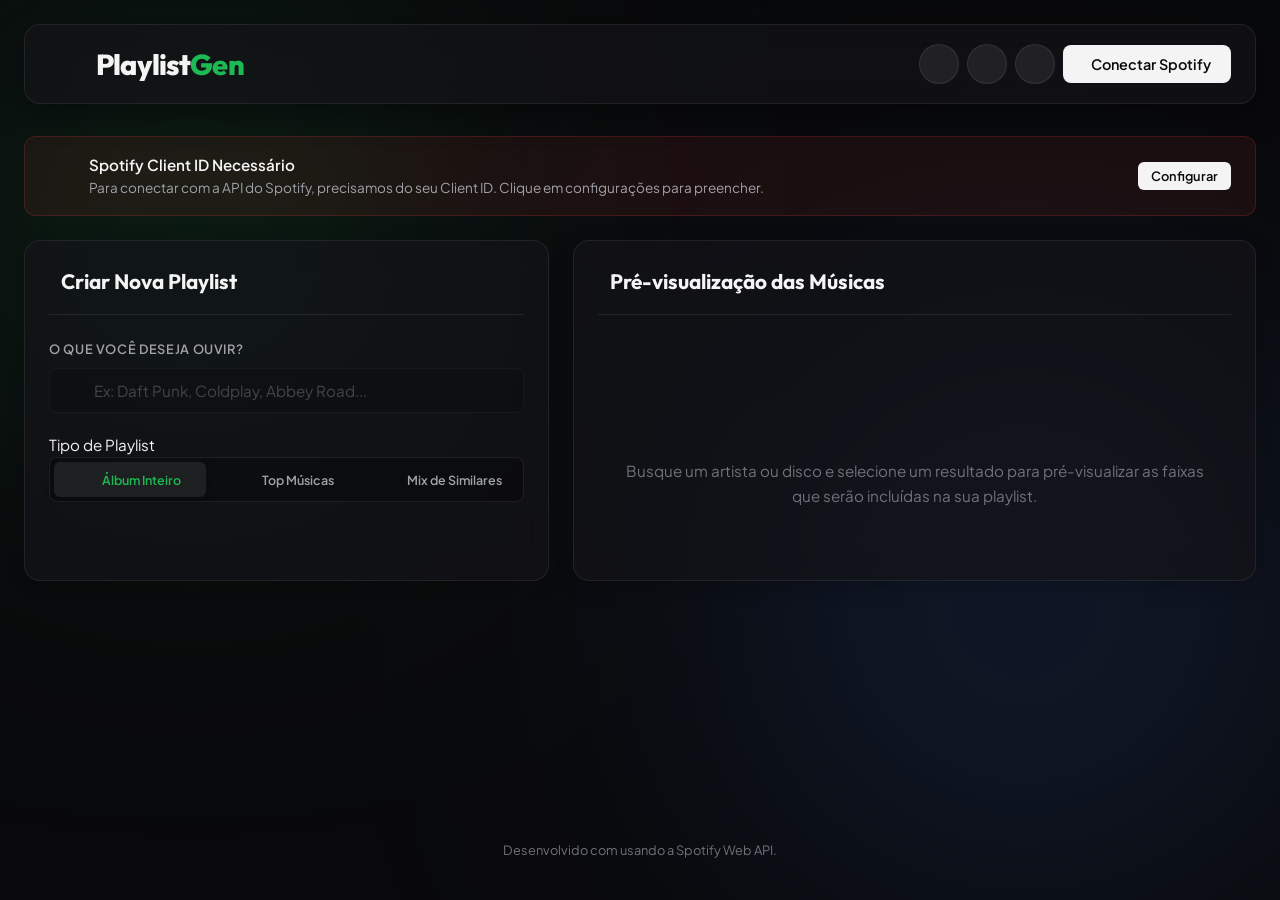
==== commit 5e96bb69: "Add full collection editor modal in PlaylistGen with auth protection and batch save endpoint" ====
--- a/gerador.html
+++ b/gerador.html
@@ -32,6 +32,9 @@
                 <a href="index.html" class="btn-secondary" style="display: inline-flex; align-items: center; justify-content: center; text-decoration: none; border-radius: 50%; width: 40px; height: 40px; padding: 0; transition: var(--transition-smooth); cursor: pointer;" title="Ir para a página principal (LP da Semana)">
                     <i data-lucide="home" style="width: 18px; height: 18px;"></i>
                 </a>
+                <button id="btn-edit-collection" class="btn-secondary" style="display: inline-flex; align-items: center; justify-content: center; border-radius: 50%; width: 40px; height: 40px; padding: 0; transition: var(--transition-smooth);" title="Editar Coleção (LP da Semana)">
+                    <i data-lucide="edit-3" style="width: 18px; height: 18px;"></i>
+                </button>
                 <button id="btn-settings" class="btn-secondary" style="display: inline-flex; align-items: center; justify-content: center; border-radius: 50%; width: 40px; height: 40px; padding: 0; transition: var(--transition-smooth);" title="Painel de Controle">
                     <i data-lucide="sliders" style="width: 18px; height: 18px;"></i>
                 </button>
@@ -277,11 +280,50 @@
         </div>
     </div>
 
+    <!-- Collection Editor Modal -->
+    <div id="collection-editor-modal" class="modal-overlay hidden">
+        <div class="modal modal-lg glass-panel">
+            <div class="modal-header">
+                <div style="display: flex; align-items: center; gap: 10px;">
+                    <i data-lucide="edit-3" class="spotify-green-text"></i>
+                    <h2>Editar Coleção do LP da Semana</h2>
+                </div>
+                <button id="btn-close-collection-editor" class="btn-icon-close"><i data-lucide="x"></i></button>
+            </div>
+            <div class="modal-body" style="padding: 1.25rem 1.5rem;">
+                <p class="settings-help">Gerencie, edite ou remova qualquer LP publicado no site público <strong>lpdasemana.com.br</strong>.</p>
+                
+                <div class="editor-toolbar" style="display: flex; gap: 12px; margin: 16px 0; align-items: center; justify-content: space-between;">
+                    <div class="search-box" style="flex: 1; max-width: 400px; margin: 0;">
+                        <i data-lucide="search" class="search-icon"></i>
+                        <input type="text" id="collection-search-input" placeholder="Filtrar por artista, álbum ou #LP..." autocomplete="off">
+                    </div>
+                    <div style="font-size: 0.85rem; color: var(--text-muted);">
+                        Total: <strong id="collection-count" style="color: var(--text-primary);">0</strong> LPs
+                    </div>
+                </div>
+
+                <div id="collection-list-container" class="collection-list-container" style="max-height: 55vh; overflow-y: auto; padding-right: 4px; display: flex; flex-direction: column; gap: 12px;">
+                    <!-- JS vai popular os cards dos LPs aqui -->
+                </div>
+            </div>
+            <div class="modal-footer" style="display: flex; justify-content: space-between; align-items: center;">
+                <span id="editor-status-msg" style="font-size: 0.85rem; color: var(--text-muted);"></span>
+                <div style="display: flex; gap: 10px;">
+                    <button id="btn-cancel-collection-editor" class="btn-secondary">Cancelar</button>
+                    <button id="btn-save-collection-all" class="btn-success" style="display: inline-flex; align-items: center; gap: 8px;">
+                        <i data-lucide="save" style="width: 16px; height: 16px;"></i> Salvar Alterações
+                    </button>
+                </div>
+            </div>
+        </div>
+    </div>
+
     <!-- Toast Notifications -->
     <div id="toast-container" class="toast-container"></div>
 
-    <script src="config.js?v=1.6"></script>
-    <script src="app.js?v=1.6"></script>
+    <script src="config.js?v=1.9"></script>
+    <script src="app.js?v=1.9"></script>
     <script>
         // Initialize Lucide icons
         lucide.createIcons();
--- a/style.css
+++ b/style.css
@@ -951,3 +951,128 @@
         opacity: 1;
     }
 }
+
+/* Collection Editor Modal Styles */
+.modal-lg {
+    max-width: 850px;
+    width: 90%;
+}
+
+.collection-item-card {
+    background: rgba(255, 255, 255, 0.03);
+    border: 1px solid var(--border-color);
+    border-radius: 8px;
+    overflow: hidden;
+    transition: var(--transition-smooth);
+}
+
+.collection-item-card:hover {
+    border-color: rgba(255, 255, 255, 0.2);
+    background: rgba(255, 255, 255, 0.05);
+}
+
+.collection-item-header {
+    display: flex;
+    align-items: center;
+    justify-content: space-between;
+    padding: 10px 14px;
+    gap: 12px;
+    user-select: none;
+}
+
+.collection-item-info {
+    display: flex;
+    align-items: center;
+    gap: 12px;
+    flex: 1;
+    min-width: 0;
+    cursor: pointer;
+}
+
+.collection-item-thumb {
+    width: 44px;
+    height: 44px;
+    border-radius: 6px;
+    object-fit: cover;
+    background: #222;
+    flex-shrink: 0;
+}
+
+.collection-item-titles {
+    display: flex;
+    flex-direction: column;
+    min-width: 0;
+}
+
+.collection-item-title {
+    font-size: 0.92rem;
+    font-weight: 700;
+    color: var(--text-primary);
+    white-space: nowrap;
+    overflow: hidden;
+    text-overflow: ellipsis;
+}
+
+.collection-item-sub {
+    font-size: 0.78rem;
+    color: var(--spotify-green);
+    font-weight: 600;
+}
+
+.collection-item-actions {
+    display: flex;
+    align-items: center;
+    gap: 6px;
+}
+
+.btn-icon-sm {
+    width: 32px;
+    height: 32px;
+    border-radius: 6px;
+    border: 1px solid var(--border-color);
+    background: rgba(255, 255, 255, 0.05);
+    color: var(--text-secondary);
+    display: inline-flex;
+    align-items: center;
+    justify-content: center;
+    cursor: pointer;
+    transition: var(--transition-smooth);
+}
+
+.btn-icon-sm:hover {
+    background: rgba(255, 255, 255, 0.15);
+    color: var(--text-primary);
+}
+
+.btn-icon-danger:hover {
+    background: rgba(229, 62, 62, 0.2);
+    color: #e53e3e;
+    border-color: rgba(229, 62, 62, 0.4);
+}
+
+.collection-item-form {
+    padding: 14px;
+    border-top: 1px solid var(--border-color);
+    background: rgba(0, 0, 0, 0.3);
+    display: grid;
+    grid-template-columns: repeat(2, 1fr);
+    gap: 12px;
+}
+
+.collection-item-form .form-group-full {
+    grid-column: span 2;
+}
+
+.collection-item-form label {
+    font-size: 0.75rem;
+    font-weight: 600;
+    color: var(--text-muted);
+    margin-bottom: 4px;
+    display: block;
+}
+
+.collection-item-form input {
+    padding: 8px 12px;
+    font-size: 0.85rem;
+    background: rgba(0, 0, 0, 0.4);
+}
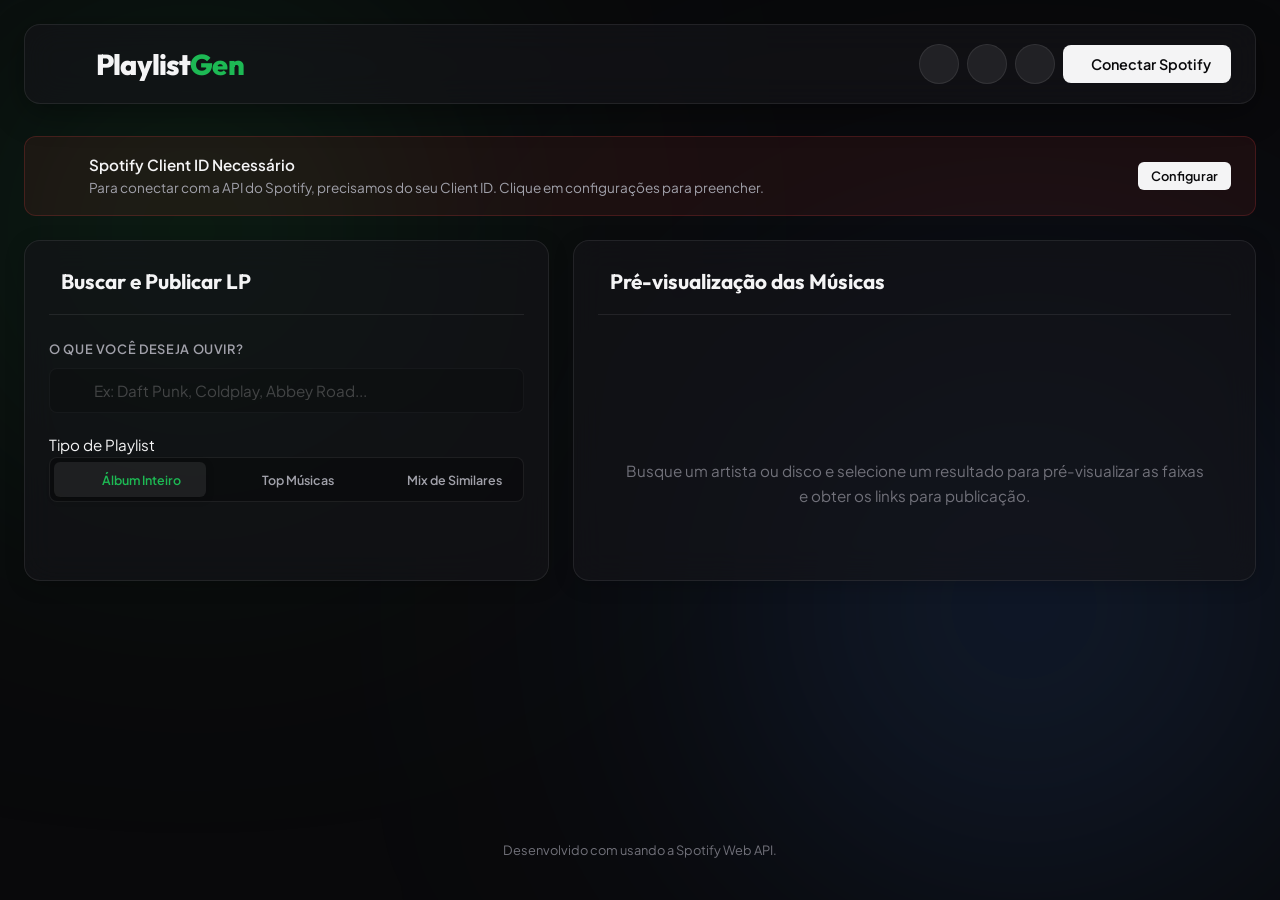
==== commit 302cedb9: "feat: salvar link do album diretamente e auto-incrementar numero do LP da Semana" ====
--- a/gerador.html
+++ b/gerador.html
@@ -32,9 +32,9 @@
                 <a href="index.html" class="btn-secondary" style="display: inline-flex; align-items: center; justify-content: center; text-decoration: none; border-radius: 50%; width: 40px; height: 40px; padding: 0; transition: var(--transition-smooth); cursor: pointer;" title="Ir para a página principal (LP da Semana)">
                     <i data-lucide="home" style="width: 18px; height: 18px;"></i>
                 </a>
-                <button id="btn-edit-collection" class="btn-secondary" style="display: inline-flex; align-items: center; justify-content: center; border-radius: 50%; width: 40px; height: 40px; padding: 0; transition: var(--transition-smooth);" title="Editar Coleção (LP da Semana)">
+                <a href="admin.html" id="btn-edit-collection" class="btn-secondary" style="display: inline-flex; align-items: center; justify-content: center; text-decoration: none; border-radius: 50%; width: 40px; height: 40px; padding: 0; transition: var(--transition-smooth); cursor: pointer;" title="Editar Coleção (Gerenciador LP da Semana)">
                     <i data-lucide="edit-3" style="width: 18px; height: 18px;"></i>
-                </button>
+                </a>
                 <button id="btn-settings" class="btn-secondary" style="display: inline-flex; align-items: center; justify-content: center; border-radius: 50%; width: 40px; height: 40px; padding: 0; transition: var(--transition-smooth);" title="Painel de Controle">
                     <i data-lucide="sliders" style="width: 18px; height: 18px;"></i>
                 </button>
@@ -74,7 +74,7 @@
                 <section class="panel glass-panel search-panel">
                     <div class="panel-header">
                         <i data-lucide="sparkles" class="spotify-green-text"></i>
-                        <h2>Criar Nova Playlist</h2>
+                        <h2>Buscar e Publicar LP</h2>
                     </div>
 
                     <div class="form-group">
@@ -109,12 +109,12 @@
 
                     <div class="playlist-settings-group hidden" id="playlist-meta-settings">
                         <div class="form-group">
-                            <label for="playlist-title">Nome da Playlist</label>
+                            <label for="playlist-title">Título do Álbum / Artista</label>
                             <input type="text" id="playlist-title" placeholder="Minha Playlist Gerada">
                         </div>
                         <div class="form-group">
                             <label for="playlist-desc">Descrição</label>
-                            <textarea id="playlist-desc" rows="2" placeholder="Playlist criada automaticamente pelo PlaylistGen."></textarea>
+                            <textarea id="playlist-desc" rows="2" placeholder="Ex: LP da Semana #38"></textarea>
                         </div>
                         <!-- Platform Links Section -->
                         <div class="platform-links-group hidden" id="platform-links-group" style="margin-top: 1.5rem; border-top: 1px solid var(--border-color); padding-top: 1.5rem;">
@@ -167,7 +167,7 @@
                         </div>
 
                         <button id="btn-generate-playlist" class="btn-success btn-full" style="margin-top: 1.5rem;">
-                            <i data-lucide="plus-circle"></i> Criar & Publicar LP
+                            <i data-lucide="plus-circle"></i> Publicar LP
                         </button>
                     </div>
                 </section>
@@ -181,7 +181,7 @@
                     
                     <div id="preview-placeholder" class="preview-placeholder">
                         <i data-lucide="music" class="placeholder-icon"></i>
-                        <p>Busque um artista ou disco e selecione um resultado para pré-visualizar as faixas que serão incluídas na sua playlist.</p>
+                        <p>Busque um artista ou disco e selecione um resultado para pré-visualizar as faixas e obter os links para publicação.</p>
                     </div>
 
                     <div id="preview-content" class="preview-content hidden">
@@ -280,50 +280,11 @@
         </div>
     </div>
 
-    <!-- Collection Editor Modal -->
-    <div id="collection-editor-modal" class="modal-overlay hidden">
-        <div class="modal modal-lg glass-panel">
-            <div class="modal-header">
-                <div style="display: flex; align-items: center; gap: 10px;">
-                    <i data-lucide="edit-3" class="spotify-green-text"></i>
-                    <h2>Editar Coleção do LP da Semana</h2>
-                </div>
-                <button id="btn-close-collection-editor" class="btn-icon-close"><i data-lucide="x"></i></button>
-            </div>
-            <div class="modal-body" style="padding: 1.25rem 1.5rem;">
-                <p class="settings-help">Gerencie, edite ou remova qualquer LP publicado no site público <strong>lpdasemana.com.br</strong>.</p>
-                
-                <div class="editor-toolbar" style="display: flex; gap: 12px; margin: 16px 0; align-items: center; justify-content: space-between;">
-                    <div class="search-box" style="flex: 1; max-width: 400px; margin: 0;">
-                        <i data-lucide="search" class="search-icon"></i>
-                        <input type="text" id="collection-search-input" placeholder="Filtrar por artista, álbum ou #LP..." autocomplete="off">
-                    </div>
-                    <div style="font-size: 0.85rem; color: var(--text-muted);">
-                        Total: <strong id="collection-count" style="color: var(--text-primary);">0</strong> LPs
-                    </div>
-                </div>
-
-                <div id="collection-list-container" class="collection-list-container" style="max-height: 55vh; overflow-y: auto; padding-right: 4px; display: flex; flex-direction: column; gap: 12px;">
-                    <!-- JS vai popular os cards dos LPs aqui -->
-                </div>
-            </div>
-            <div class="modal-footer" style="display: flex; justify-content: space-between; align-items: center;">
-                <span id="editor-status-msg" style="font-size: 0.85rem; color: var(--text-muted);"></span>
-                <div style="display: flex; gap: 10px;">
-                    <button id="btn-cancel-collection-editor" class="btn-secondary">Cancelar</button>
-                    <button id="btn-save-collection-all" class="btn-success" style="display: inline-flex; align-items: center; gap: 8px;">
-                        <i data-lucide="save" style="width: 16px; height: 16px;"></i> Salvar Alterações
-                    </button>
-                </div>
-            </div>
-        </div>
-    </div>
-
     <!-- Toast Notifications -->
     <div id="toast-container" class="toast-container"></div>
 
     <script src="config.js?v=1.9"></script>
-    <script src="app.js?v=1.9"></script>
+    <script src="app.js?v=2.1"></script>
     <script>
         // Initialize Lucide icons
         lucide.createIcons();
